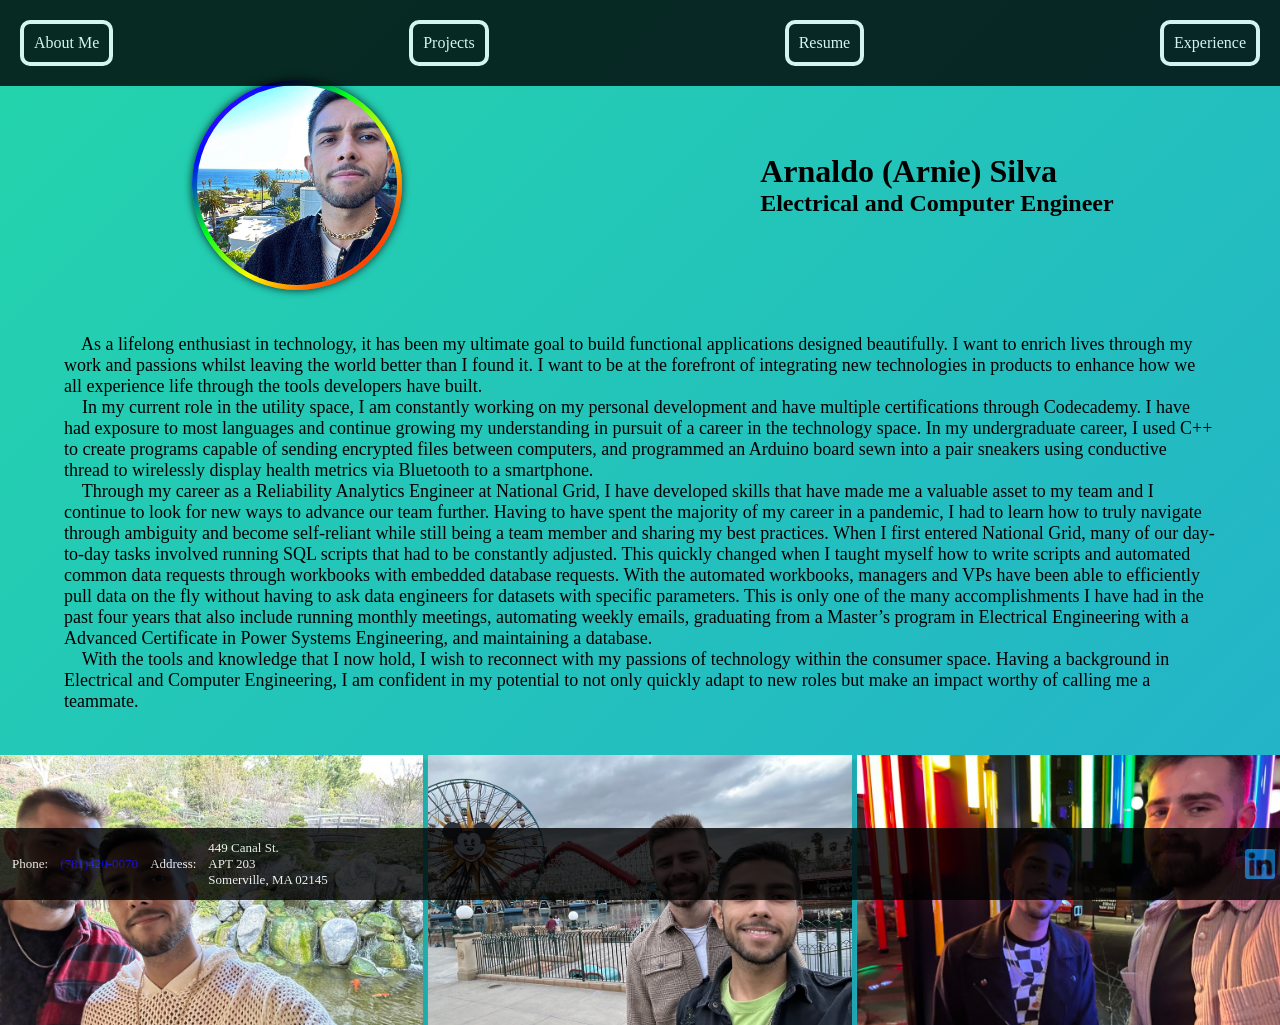
==== index.html @ d4a67c50 "updated about me to index" ====
<!DOCTYPE html>
<html>
    <head>
        <link href="./style.css" rel="stylesheet"/>
        <title>About Me</title>
    </head>
    <body>
        <header>
            <ul class="header-nav">
                <a href='About Me.html'><li class="nav-button">About Me</li></a>
                <a href='Projects.html'><li class="nav-button">Projects</li></a>
                <a href='Resume.html'><li class="nav-button">Resume</li></a>
                <a><li class="nav-button">Experience</li></a>
            </ul>
        </header>
        <div class="circle-border"><img id="selfie" src="Resources/Selfie.jpeg"/></div>
        <div id="name-title">
            <h1>Arnaldo (Arnie) Silva</h1>
            <h2>Electrical and Computer Engineer</h2>
        </div>
        <div id="summary">
            <p>&emsp;As a lifelong enthusiast in technology, it has been my ultimate goal to build functional applications designed beautifully.
                I want to enrich lives through my work and passions whilst leaving the world better than I found it. 
                I want to be at the forefront of integrating new technologies in products to enhance how we all experience life through the tools developers have built.
                <br>&emsp;In my current role in the utility space, I am constantly working on my personal development and have multiple certifications through Codecademy. 
                I have had exposure to most languages and continue growing my understanding in pursuit of a career in the technology space. 
                In my undergraduate career, I used C++ to create programs capable of sending encrypted files between computers, 
                and programmed an Arduino board sewn into a pair sneakers using conductive thread to wirelessly display health metrics via Bluetooth to a smartphone.
                <br>&emsp;Through my career as a Reliability Analytics Engineer at National Grid, 
                I have developed skills that have made me a valuable asset to my team and I continue to look for new ways to advance our team further. 
                Having to have spent the majority of my career in a pandemic, 
                I had to learn how to truly navigate through ambiguity and become self-reliant while still being a team member and sharing my best practices. 
                When I first entered National Grid, many of our day-to-day tasks involved running SQL scripts that had to be constantly adjusted. 
                This quickly changed when I taught myself how to write scripts and automated common data requests through workbooks with embedded database requests. 
                With the automated workbooks, 
                managers and VPs have been able to efficiently pull data on the fly without having to ask data engineers for datasets with specific parameters. 
                This is only one of the many accomplishments I have had in the past four years that also include running monthly meetings,
                automating weekly emails, graduating from a Master’s program in Electrical Engineering with a Advanced Certificate in Power Systems Engineering, 
                and maintaining a database.
                <br>&emsp;With the tools and knowledge that I now hold, I wish to reconnect with my passions of technology within the consumer space. 
                Having a background in Electrical and Computer Engineering, 
                I am confident in my potential to not only quickly adapt to new roles but make an impact worthy of calling me a teammate. 
               </p>
        </div>
        <div id="grid">
            <div class="left"></div>
            <div class="center"></div>
            <div class="right"></div>
        </div>
        <footer>
                <table>
                    <tr>
                        <td>Phone:</td>
                        <td><a href="tel:781-420-0070">(781)420-0070</a></td>
                        <td>Address:</td>
                        <td>449 Canal St.<br>
                            APT 203<br>
                            Somerville, MA 02145
                        </td>
                    </tr>
                </table>
                <a href="https://www.linkedin.com/in/arnaldo-silva-4a297913a" id="LinkedIn"></a>
        </footer>
    </body>
</html>
---- style.css ----
*{
    margin: 0;
    padding: 0;
    box-sizing: border-box;
    font-family: 'Gill Sans';
}

html,
body{
    width: 100%;
    height: 100%;
    min-width: 700px;
}

a:link { text-decoration: none; }




a:visited { text-decoration: none; }


a:hover { text-decoration: none; }


a:active { text-decoration: none; }

body{
    margin: 0 auto;
    margin-top:80px;
    background: linear-gradient(-45deg, #ee7752, #e73c7e, #23a6d5, #23d5ab);
    background-size: 400% 400%;
    animation: gradient 15s ease infinite;
    display: flex;
    flex-wrap: wrap;
    align-items: flex-start;
    align-content: flex-start;
    justify-content: space-around;
    gap: 2% 2%;

}


.header-nav{
    align-self: center;
    flex-basis:100%;
    margin: 0 auto;
    opacity: 0.8;
    width:100%;
    position: fixed;
    left:0;
    top: 0;
    z-index:1;
    background-color: black;
    padding: 20px;
    display: flex;
    justify-content: space-between;
}

.nav-button{
    text-decoration: none;
    list-style-type: none;
    margin: 0 auto;
    width:auto;
    color: white;
    font-size: medium;
    border: 4px solid white;
    border-radius: 10px;
    padding: 10px;
    align-self: center;
    text-align: center;


}

.nav-button:hover{
    text-decoration: none;
    margin: 0 auto;
    width: auto;
    color: white;
    font-size: medium;
    text-align: center;
    border: 4px solid white;
    border-radius: 10px;
    padding: 10px;
    background: linear-gradient(-45deg, #ee7752, #e73c7e, #23a6d5, #23d5ab);
    background-size: 400% 400%;
    animation: gradient 15s ease infinite;
}

.pdf-viewer{
    width:100%;
    height: 100%;
}


#selfie{
    order: 1;
    position:relative;
    width: 200px;
    height: 200px;
    border-radius: 50%;
    object-fit: cover;
    object-position: 100% 0;
    animation-name: selfie-animator;
    animation-iteration-count: infinite;
    animation-direction: alternate;
    animation-duration: 5s;
    margin: 5px 5px;
}

.circle-border {
    margin: 0 auto;
    position:relative;
    width: 210px;
    height: 210px;
    border-radius: 50%;
    -webkit-border-radius: 50%;
    -moz-border-radius: 50%;
    background: linear-gradient(-45deg, #ff0000, #ff5900, #fffb00, #00ff15, #000dff, #a600ff);
    box-shadow: 0 0 8px rgba(0, 0, 0, .8);
    -webkit-box-shadow: 0 0 8px rgba(0, 0, 0, .8);
    -moz-box-shadow: 0 0 8px rgba(0, 0, 0, .8);
    }


#name-title{
    order:2;
    width:auto;
    margin: 0 auto;
    position:relative;
    align-self: center;
}

#summary{
    order:3;
    flex-basis: 100%;
    margin: 2% 5%;
    font-size: large;
}

#grid {
    order:4;
    flex-basis:100%;
    height: 30%;
    width:100%;
    transition: 500ms;
    display: grid;
    grid-template-columns: 1fr 1fr 1fr;
    gap: 5px;
    background: transparent;
  }
  :where(.left){
    background-image: url(Resources/1.jpeg);
    background-size: cover;
    background-repeat: no-repeat;
    transition: 300ms;
    box-shadow: 5px 5px 2px rgba(0,0,0,.1);
  }
  :where(.center){
    background-image: url(Resources/2.jpeg);
    background-size: cover;
    background-repeat: no-repeat;
    transition: 300ms;
    box-shadow: 5px 5px 2px rgba(0,0,0,.1);
  }
  :where(.right){
    background-image: url(Resources/3.jpeg);
    background-size: cover;
    background-repeat: no-repeat;
    transition: 300ms;
    box-shadow: 5px 5px 2px rgba(0,0,0,.1);
  }
  
  #grid:has(.left:hover) {
    grid-template-columns: 2fr 0.5fr 0.5fr;
    background-size: cover;
    background-repeat: no-repeat;
  }
  
  #grid:has(.center:hover) {
    grid-template-columns: 0.5fr 2fr 0.5fr;
    background-size: cover;
    background-repeat: no-repeat;
  }
  #grid:has(.right:hover) {
    grid-template-columns: 0.5fr 0.5fr 2fr;
    background-size: cover;
    background-repeat: no-repeat;
  }
  
  footer{
    order:5;
    flex-basis:100%;
    margin: 0 auto;
    opacity: 0.8;
    width:100%;
    position: fixed;
    left:0;
    bottom: 0;
    z-index:1;
    background-color: black;
    padding: 5px;
    display: flex;
    justify-content: space-between;
  }
  footer table{
    color: white;
  }
  footer table td{
    font-size: small;
    padding: 5px;
  }

  #LinkedIn{
    background-image: url(Resources/LinkedIn.png);
    width: 30px;
    height: 30px;
    background-size: cover;
    align-self: center;
  }
/*Animations*/
@keyframes selfie-animator{
    from {transform: rotate(-45deg);}
    to {transform: rotate(45deg);}
}


@keyframes gradient {
    0% {
        background-position: 0% 50%;
    }
    50% {
        background-position: 100% 50%;
    }
    100% {
        background-position: 0% 50%;
    }
}
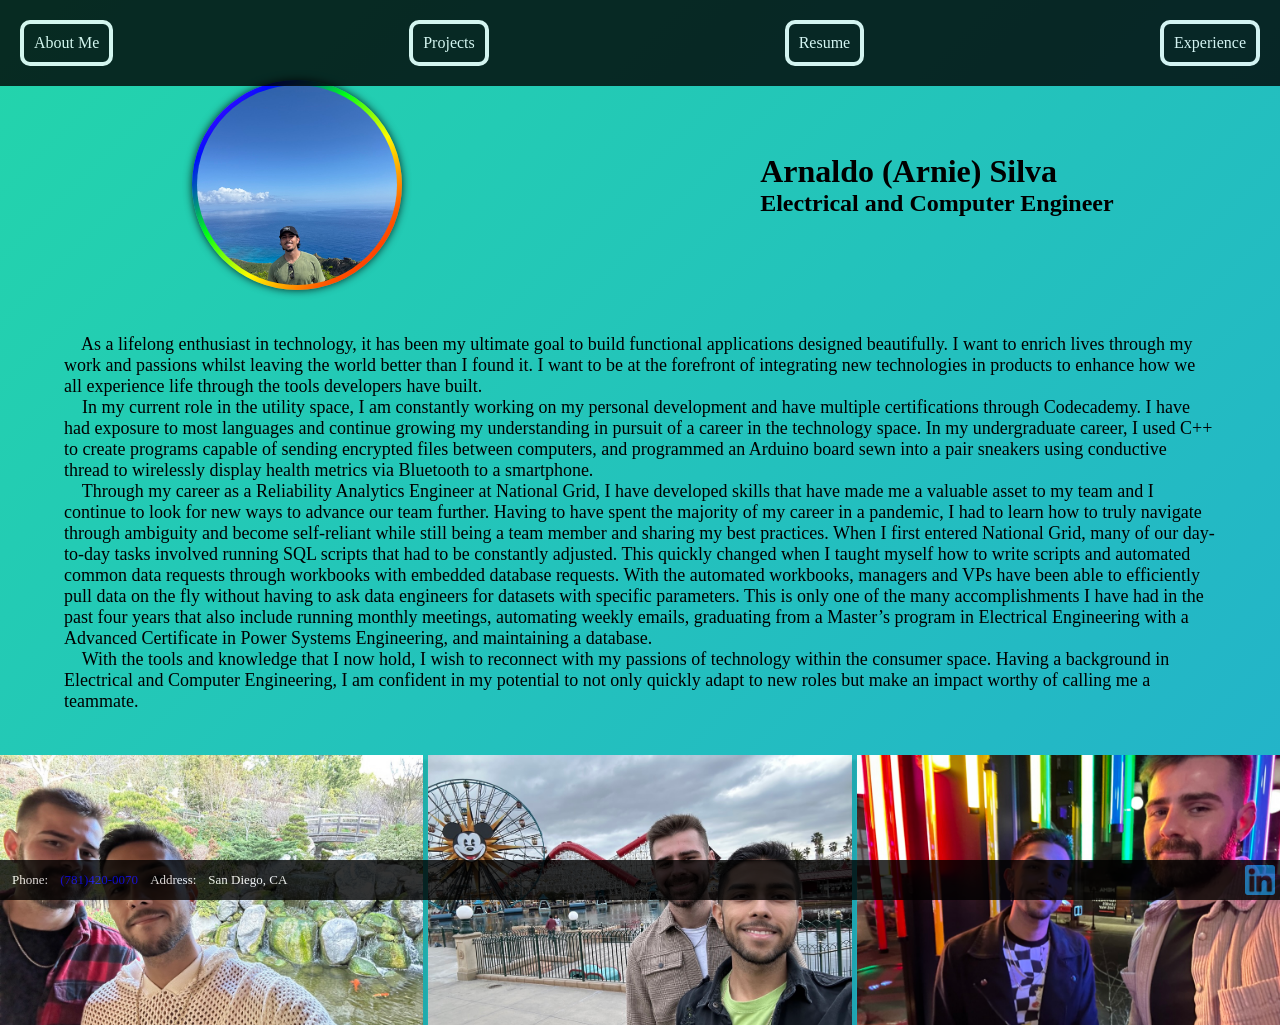
==== commit b359c204: "Update index.html" ====
--- a/index.html
+++ b/index.html
@@ -7,7 +7,7 @@
     <body>
         <header>
             <ul class="header-nav">
-                <a href='About Me.html'><li class="nav-button">About Me</li></a>
+                <a href='index.html'><li class="nav-button">About Me</li></a>
                 <a href='Projects.html'><li class="nav-button">Projects</li></a>
                 <a href='Resume.html'><li class="nav-button">Resume</li></a>
                 <a><li class="nav-button">Experience</li></a>
@@ -53,13 +53,10 @@
                         <td>Phone:</td>
                         <td><a href="tel:781-420-0070">(781)420-0070</a></td>
                         <td>Address:</td>
-                        <td>449 Canal St.<br>
-                            APT 203<br>
-                            Somerville, MA 02145
-                        </td>
+                        <td> San Diego, CA</td>
                     </tr>
                 </table>
                 <a href="https://www.linkedin.com/in/arnaldo-silva-4a297913a" id="LinkedIn"></a>
         </footer>
     </body>
-</html>+</html>
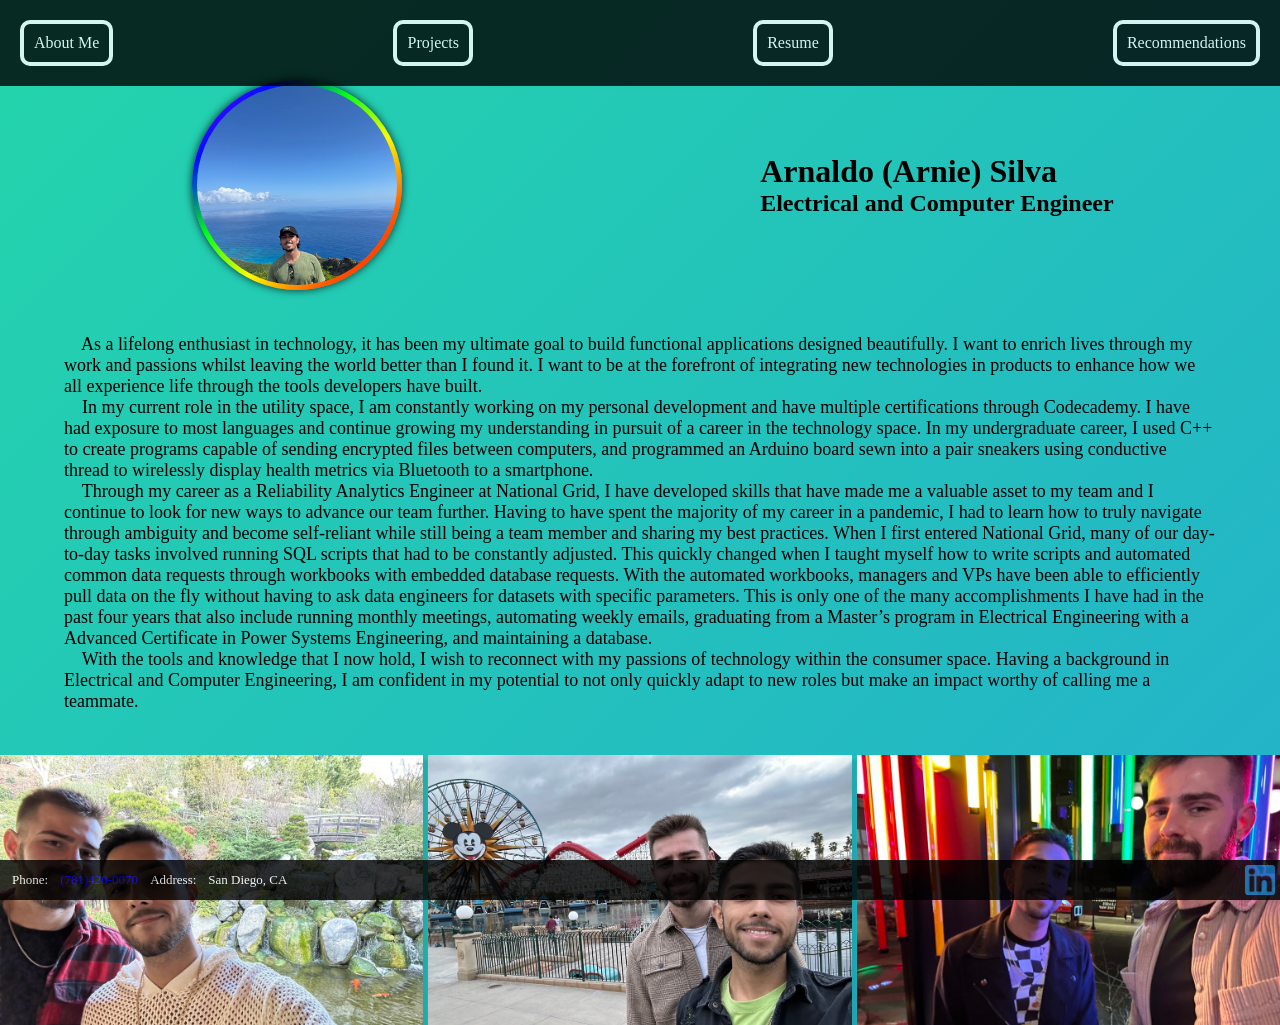
==== commit c0b706f3: "Update index.html" ====
--- a/index.html
+++ b/index.html
@@ -10,7 +10,7 @@
                 <a href='index.html'><li class="nav-button">About Me</li></a>
                 <a href='Projects.html'><li class="nav-button">Projects</li></a>
                 <a href='Resume.html'><li class="nav-button">Resume</li></a>
-                <a><li class="nav-button">Experience</li></a>
+                <a href='Recommendations.html'><li class="nav-button">Recommendations</li></a>
             </ul>
         </header>
         <div class="circle-border"><img id="selfie" src="Resources/Selfie.jpeg"/></div>
